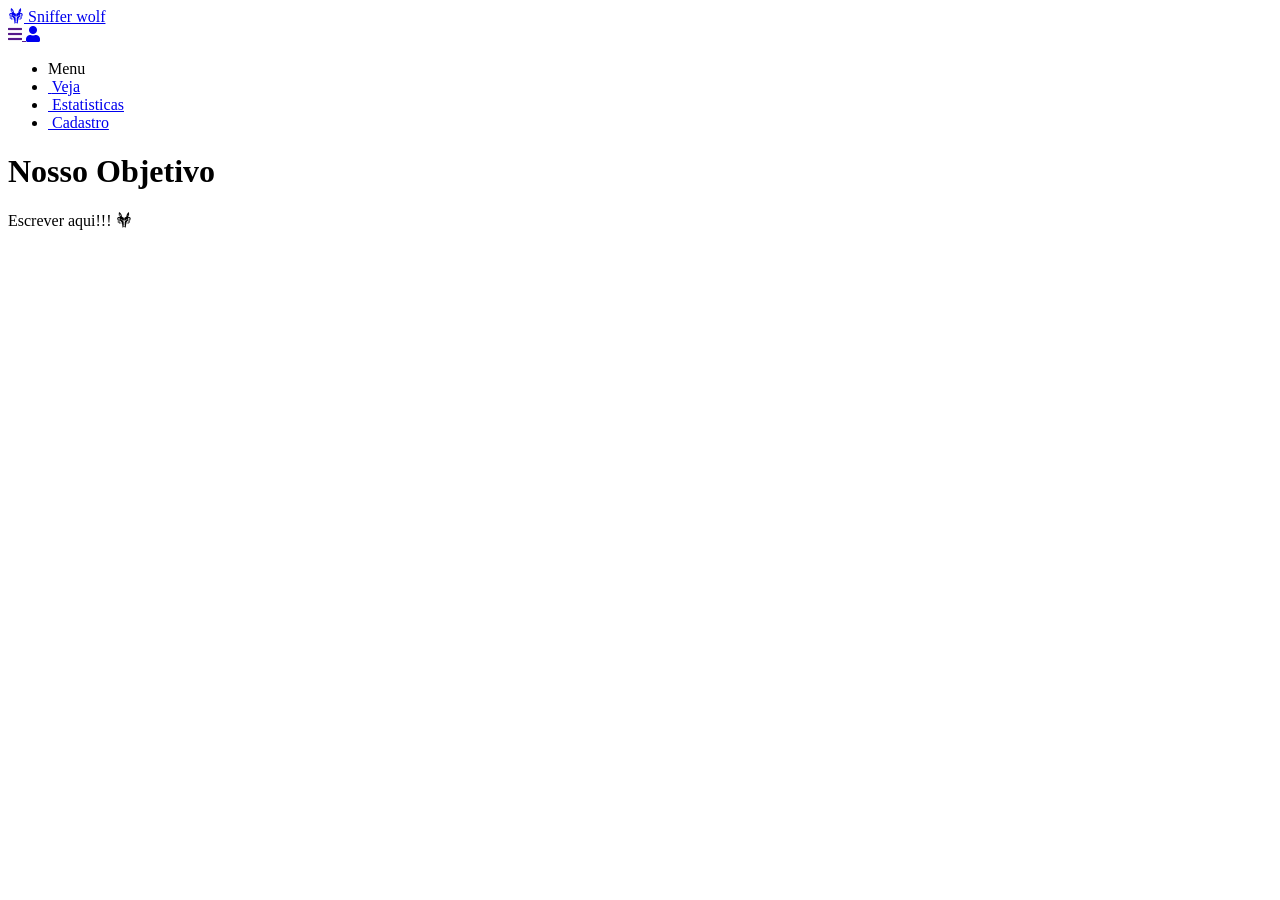
==== pages/home.html @ 00d46ee1 "pages/" ====
<!DOCTYPE html>
<html lang="en">

<head id="home">
  <meta charset="UTF-8">
  <meta name="viewport" content="width=device-width, initial-scale=1.0">
  <meta http-equiv="X-UA-Compatible" content="ie=edge">
  <title>Wolf Technology</title>

  <link rel="stylesheet" href="..//css/bootstrap.min.css">
  <link rel="stylesheet" href="..//css/bootstrap.min.css.map">
  <link rel="stylesheet" href="..//css/custom.css">
  <link rel="stylesheet" href="..//css/font-awesome.min.css">
  <link rel="stylesheet" href="..//css/layout.css">
  <link rel="stylesheet" href="..//css/navbar.css">
  <link rel="stylesheet" href="..//css/sidebar.css">
  <link rel="stylesheet" href="https://use.fontawesome.com/releases/v5.8.1/css/all.css" integrity="sha384-50oBUHEmvpQ+1lW4y57PTFmhCaXp0ML5d60M1M7uH2+nqUivzIebhndOJK28anvf" crossorigin="anonymous">
</head>

<body>
  <header>
    <nav class="navbar fixed-top row">
      <div class="d-sm-block text-center brand-name">
        <a class="" href="#home"><i class="fab fa-wolf-pack-battalion"></i> Sniffer wolf</a>
      </div>
      <div class="container-fluid navbar-content">
        <a id="menu-toggle" href="">
          <i class="fa fa-bars" aria-hidden="true"></i>
        </a>
        <a href="../pages/login.html"><i class="fa fa-user"></i></a>
      </div>
    </nav>
  </header>

  <div>
    <nav class="d-sm-block sidebar">
      <ul class="nav flex-column">
        <li class="nav-item nav-heading">
          <span class="text-muted">Menu</span>
        </li>
        <li class="nav-item">
          <a class="nav-link active" href="#">
            <i class="fa fa-tachometer" aria-hidden="true"></i>
            <span>Veja</span>
          </a>
        </li>
        <li class="nav-item">
          <a class="nav-link" href="#">
            <i class="fa fa-bar-chart" aria-hidden="true"></i>
            <span>Estatisticas</span>
          </a>
        </li>
        <li class="nav-item">
          <a class="nav-link" href="../pages/Register.html">
            <i class="fa fa-file-text" aria-hidden="true"></i>
            <span>Cadastro</span>
          </a>
        </li>
      </ul>
    </nav>

    <main role="main" class="container-fluid">
      <h1>Nosso Objetivo</h1>
      <p>Escrever aqui!!! <i class="fab fa-wolf-pack-battalion"></i></p>
    </main>
  </div>


</body>

</html>
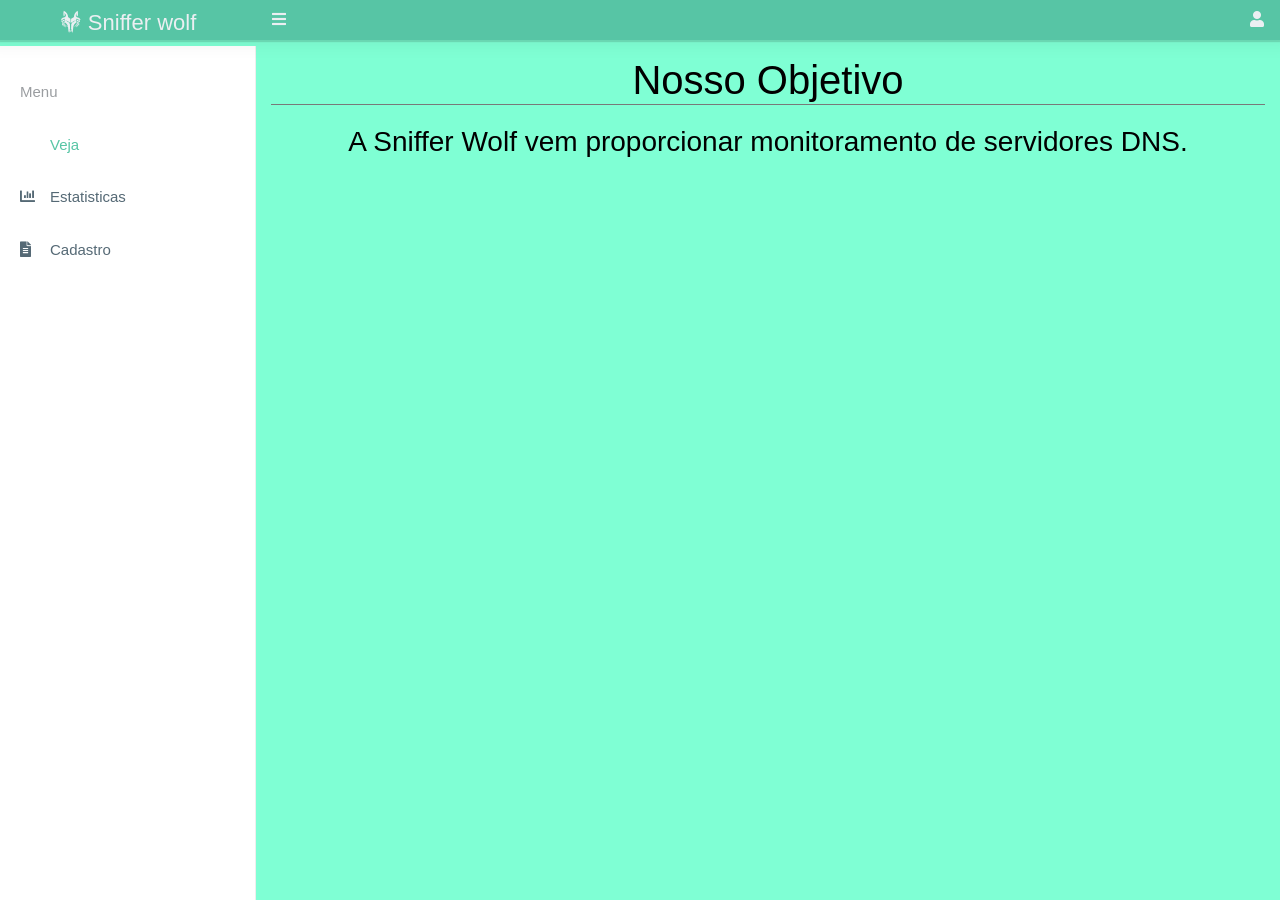
==== commit 81fc967c: "Indo" ====
--- a/pages/home.html
+++ b/pages/home.html
@@ -15,6 +15,7 @@
   <link rel="stylesheet" href="..//css/navbar.css">
   <link rel="stylesheet" href="..//css/sidebar.css">
   <link rel="stylesheet" href="https://use.fontawesome.com/releases/v5.8.1/css/all.css" integrity="sha384-50oBUHEmvpQ+1lW4y57PTFmhCaXp0ML5d60M1M7uH2+nqUivzIebhndOJK28anvf" crossorigin="anonymous">
+  <link rel="stylesheet" href="../css/meu.css">
 </head>
 
 <body>
@@ -60,8 +61,8 @@
     </nav>
 
     <main role="main" class="container-fluid">
-      <h1>Nosso Objetivo</h1>
-      <p>Escrever aqui!!! <i class="fab fa-wolf-pack-battalion"></i></p>
+      <h1 class="cor">Nosso Objetivo</h1>
+      <h3 class="cor">A Sniffer Wolf vem proporcionar monitoramento de servidores DNS.</h3>
     </main>
   </div>
 
--- a/css/custom.css
+++ b/css/custom.css
@@ -0,0 +1,32 @@
+@import "layout.css";
+@import "navbar.css";
+@import "sidebar.css";
+
+body {
+  font-family: "Source Sans Pro", sans-serif;
+  font-size: 1rem;
+  font-weight: 300;
+  line-height: 1.5;
+  color: #797979;
+  background-color: #eee;
+  padding-top: 3.5rem;
+}
+
+.text-muted {
+  color: #9a9da0 !important;
+}
+
+main {
+  width: auto !important;
+}
+
+main h1 {
+  margin-bottom: 20px;
+  border-bottom: 1px solid #797979;
+}
+
+main .card .counter{
+  margin: 10px 0;
+  font-weight: 700;
+}
+
--- a/css/layout.css
+++ b/css/layout.css
@@ -0,0 +1,29 @@
+.sidebar,
+.navbar .brand-name {
+  width: 20%;
+  transition: all .5s;
+}
+
+.sidebar+main,
+.navbar .navbar-content {
+  margin-left: 20%;
+}
+
+.sidebar.only-icons+main,
+.navbar.only-icons .navbar-content {
+  margin-left: 70px;
+}
+
+.sidebar.only-icons,
+.navbar.only-icons .brand-name {
+  width: 70px;
+}
+
+main .logs,
+main .card .uptime table tbody {
+  height: 220px;
+  overflow: hidden;
+  overflow-y: scroll;
+  outline: none;
+  margin-bottom: 1rem;
+}
--- a/css/navbar.css
+++ b/css/navbar.css
@@ -0,0 +1,75 @@
+.navbar {
+  background-color: #57c5a5;
+  box-shadow: 0 2px 1px 0 rgba(0, 0, 0, 0.12), 0 2px 20px 0 rgba(0, 0, 0, 0.08);
+}
+
+.navbar .brand-name {
+  position: fixed;
+  top: 0;
+  left: 0;
+  z-index: 2;
+}
+
+.navbar .brand-name a {
+  font-size: 22px;
+  line-height: 46px;
+  vertical-align: middle;
+}
+
+.navbar .brand-name a:hover {
+  text-decoration: none;
+}
+
+.navbar.only-icons .brand-name a {
+  display: none;
+}
+
+.navbar .navbar-content {
+  display: flex;
+  justify-content: space-between;
+}
+
+.navbar form {
+  position: relative;
+}
+
+.navbar form a {
+  position: absolute;
+  top: 2px;
+  left: 150px;
+}
+
+.navbar form .form-control {
+  border: none;
+  font-size: 13px;
+  color: #ffffff;
+  padding-left: 20px;
+  padding-right: 40px;
+  background-color: rgba(235, 239, 242, 0.25) !important;
+  box-shadow: none;
+  border-radius: 30px;
+  height: 30px;
+  font-weight: 600;
+  width: 180px;
+}
+
+.navbar input::-webkit-input-placeholder {
+  color: rgba(255, 255, 255, 0.7);
+  font-weight: normal;
+}
+
+.navbar input:-moz-placeholder {
+  color: rgba(255, 255, 255, 0.7);
+}
+
+.navbar input::-moz-placeholder {
+  color: rgba(255, 255, 255, 0.7);
+}
+
+.navbar input:-ms-input-placeholder {
+  color: rgba(255, 255, 255, 0.7);
+}
+
+.navbar a {
+  color: #ebeff2;
+}
--- a/css/sidebar.css
+++ b/css/sidebar.css
@@ -0,0 +1,60 @@
+.sidebar {
+  position: fixed;
+  top: 46px;
+  bottom: 0;
+  left: 0;
+  z-index: 2;
+  padding: 20px 0;
+  overflow-x: hidden;
+  overflow-y: auto;
+  border-right: 1px solid #eee;
+  background: #ffffff;
+}
+
+.sidebar .nav-link {
+  position: relative;
+}
+
+.sidebar .nav-link span {
+  position: absolute;
+  opacity: 1;
+  transition: opacity .5s, right .6s;
+}
+
+.sidebar.only-icons span {
+  right: 300px;
+  opacity: 0;
+}
+
+.sidebar.only-icons .fa {
+  font-size: 1.3rem;
+}
+
+.sidebar.only-icons .nav-link {
+  text-align: center;
+}
+
+.sidebar .nav {
+  margin-bottom: 20px;
+}
+
+.sidebar .nav-link,
+.sidebar .nav-heading {
+  color: rgba(67, 89, 102, 0.9);
+  padding: 12px 20px;
+  margin: 3px 0px;
+  font-size: 15px;
+}
+
+.sidebar .nav-link:hover {
+  color: #435966 !important;
+  text-decoration: none;
+}
+
+.sidebar .nav-link.active {
+  color: #57c5a5 !important;
+}
+
+.sidebar .nav-link .fa {
+  width: 30px;
+}
--- a/css/meu.css
+++ b/css/meu.css
@@ -0,0 +1,7 @@
+body{
+    background-color: aquamarine;
+}
+.cor{
+    color: black;
+    text-align: center;
+}
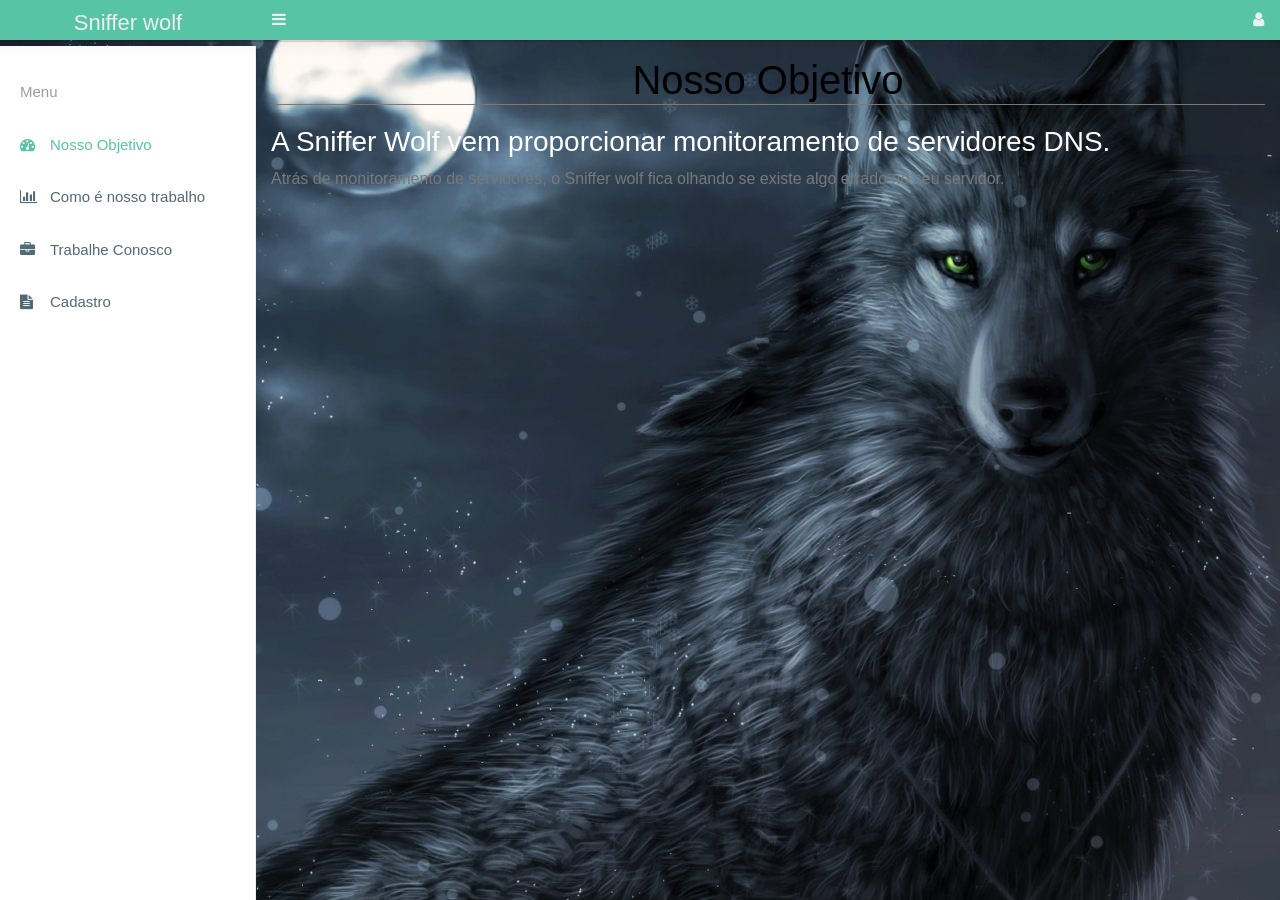
==== commit 02f8eac9: "tentando" ====
--- a/pages/home.html
+++ b/pages/home.html
@@ -14,7 +14,6 @@
   <link rel="stylesheet" href="..//css/layout.css">
   <link rel="stylesheet" href="..//css/navbar.css">
   <link rel="stylesheet" href="..//css/sidebar.css">
-  <link rel="stylesheet" href="https://use.fontawesome.com/releases/v5.8.1/css/all.css" integrity="sha384-50oBUHEmvpQ+1lW4y57PTFmhCaXp0ML5d60M1M7uH2+nqUivzIebhndOJK28anvf" crossorigin="anonymous">
   <link rel="stylesheet" href="../css/meu.css">
 </head>
 
@@ -40,19 +39,25 @@
           <span class="text-muted">Menu</span>
         </li>
         <li class="nav-item">
-          <a class="nav-link active" href="#">
+          <a class="nav-link active" href="#objetivo">
             <i class="fa fa-tachometer" aria-hidden="true"></i>
-            <span>Veja</span>
+            <span>Nosso Objetivo</span>
           </a>
         </li>
         <li class="nav-item">
           <a class="nav-link" href="#">
             <i class="fa fa-bar-chart" aria-hidden="true"></i>
-            <span>Estatisticas</span>
+            <span>Como é nosso trabalho</span>
           </a>
         </li>
         <li class="nav-item">
-          <a class="nav-link" href="../pages/Register.html">
+          <a class="nav-link" href="#">
+            <i class="fa fa-briefcase" aria-hidden="true"></i>
+            <span>Trabalhe Conosco</span>
+          </a>
+        </li>
+        <li class="nav-item">
+          <a class="nav-link" href="#cadastro">
             <i class="fa fa-file-text" aria-hidden="true"></i>
             <span>Cadastro</span>
           </a>
@@ -61,8 +66,9 @@
     </nav>
 
     <main role="main" class="container-fluid">
-      <h1 class="cor">Nosso Objetivo</h1>
-      <h3 class="cor">A Sniffer Wolf vem proporcionar monitoramento de servidores DNS.</h3>
+      <h1 class="cor" id="objetivo">Nosso Objetivo</h1>
+      <h3 class="letras">A Sniffer Wolf vem proporcionar monitoramento de servidores DNS.</h3>
+      <p>Atrás de monitoramento de servidores, o Sniffer wolf fica olhando se existe algo errado no seu servidor.</p>
     </main>
   </div>
 
--- a/css/meu.css
+++ b/css/meu.css
@@ -1,7 +1,10 @@
 body{
-    background-color: aquamarine;
+    background-image: url(../img/lobo-negro.jpg);
 }
 .cor{
     color: black;
     text-align: center;
+}
+.letras{
+    color: white;
 }
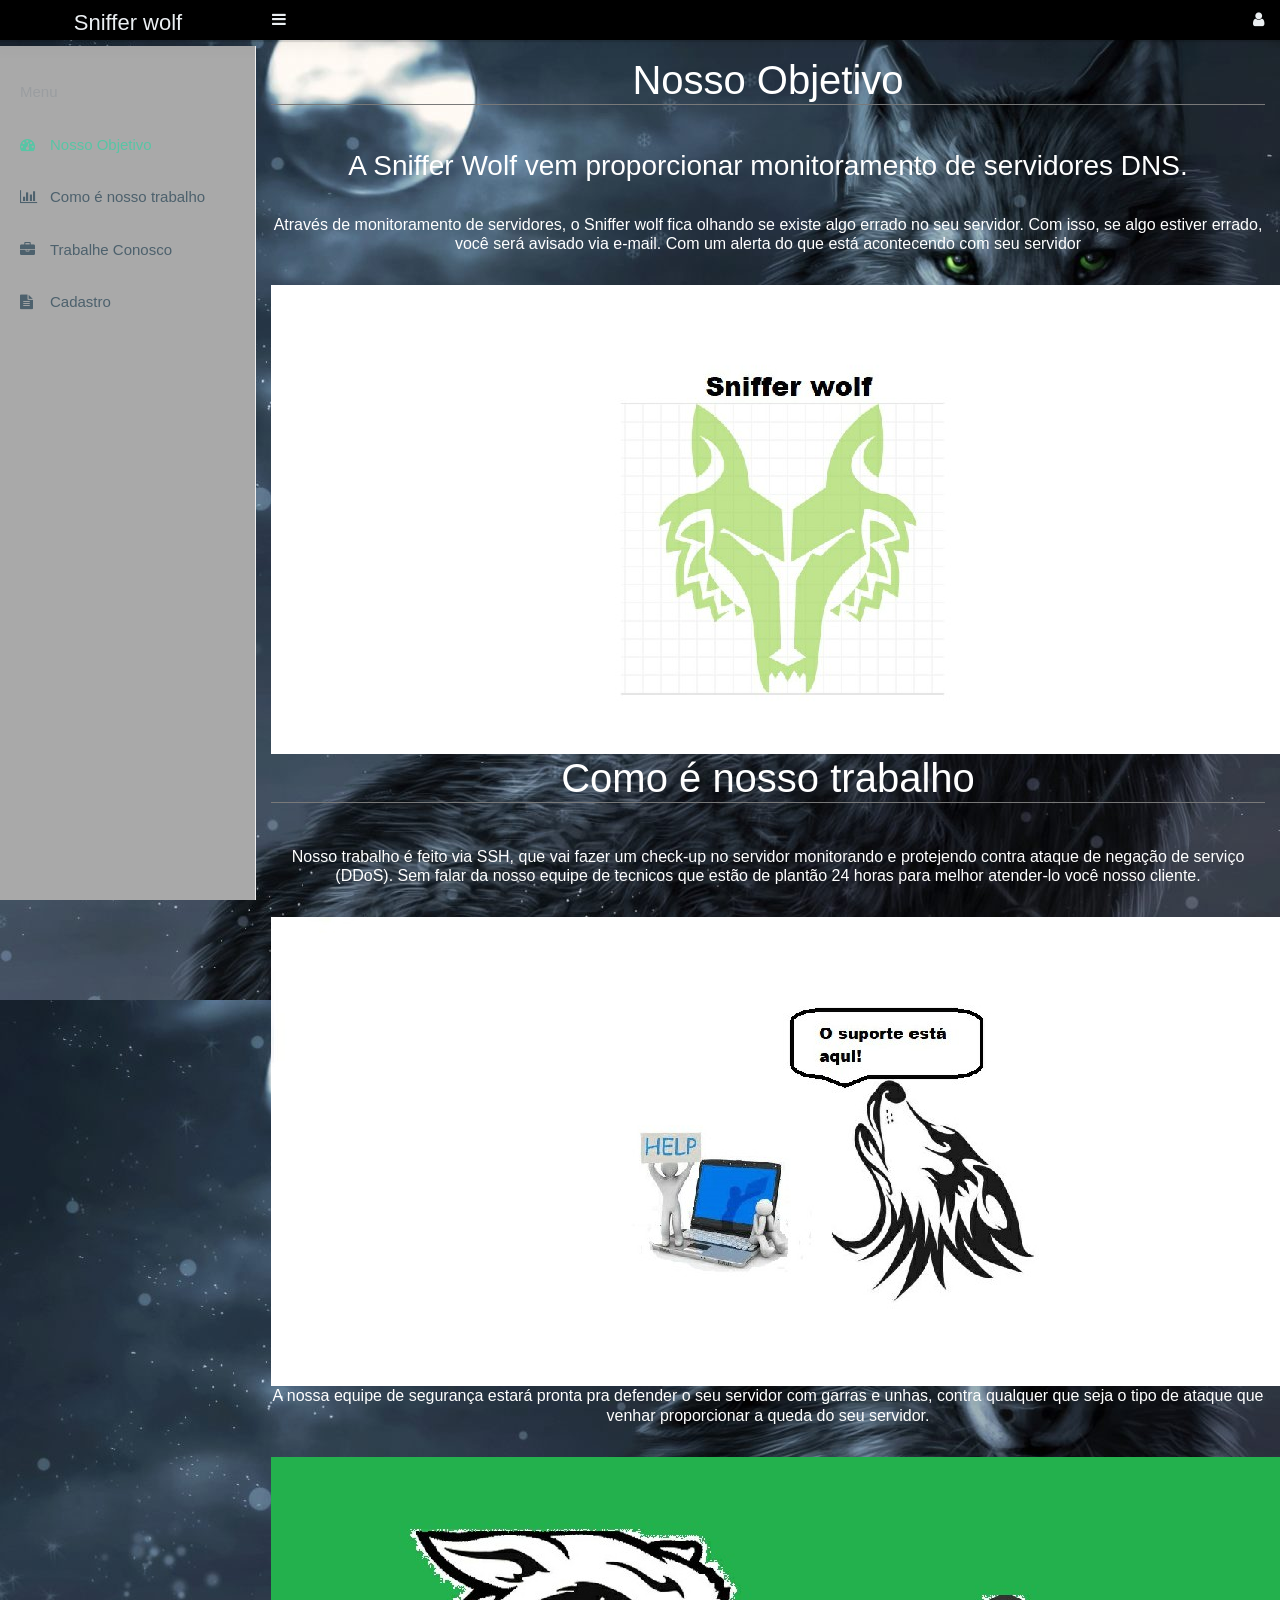
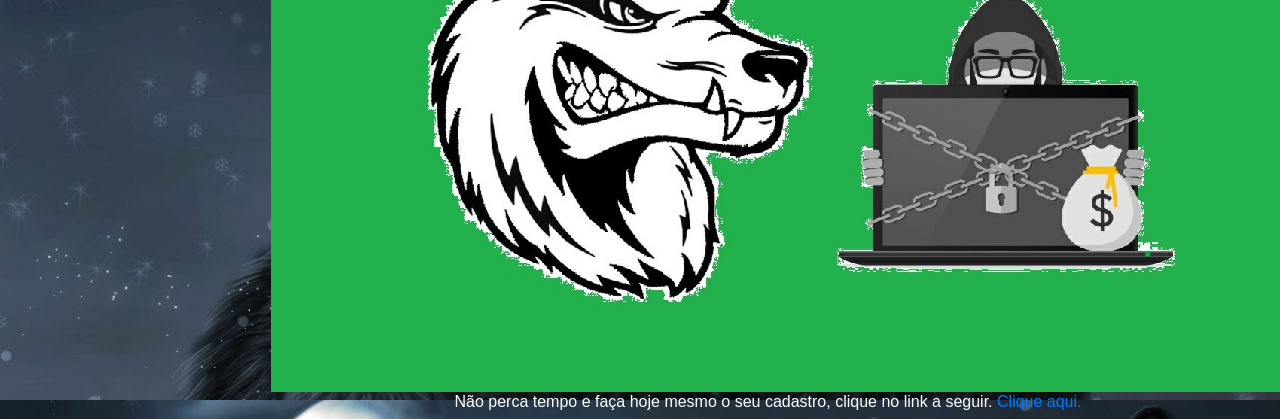
==== commit 4cd2f936: "quase pronto" ====
--- a/pages/home.html
+++ b/pages/home.html
@@ -45,7 +45,7 @@
           </a>
         </li>
         <li class="nav-item">
-          <a class="nav-link" href="#">
+          <a class="nav-link" href="#trabalho">
             <i class="fa fa-bar-chart" aria-hidden="true"></i>
             <span>Como é nosso trabalho</span>
           </a>
@@ -57,7 +57,7 @@
           </a>
         </li>
         <li class="nav-item">
-          <a class="nav-link" href="#cadastro">
+          <a class="nav-link" href="../pages/Register.html">
             <i class="fa fa-file-text" aria-hidden="true"></i>
             <span>Cadastro</span>
           </a>
@@ -66,9 +66,27 @@
     </nav>
 
     <main role="main" class="container-fluid">
-      <h1 class="cor" id="objetivo">Nosso Objetivo</h1>
-      <h3 class="letras">A Sniffer Wolf vem proporcionar monitoramento de servidores DNS.</h3>
-      <p>Atrás de monitoramento de servidores, o Sniffer wolf fica olhando se existe algo errado no seu servidor.</p>
+      <h1 class="cor letras" id="objetivo">Nosso Objetivo</h1><br>
+      <h3 class="cor letras">A Sniffer Wolf vem proporcionar monitoramento de servidores DNS.</h3><br>
+      <h6 class="cor letras">Através de monitoramento de servidores, o Sniffer wolf fica olhando se existe algo errado
+        no seu
+        servidor. Com isso, se algo estiver errado, você será avisado via e-mail. Com um alerta do que está acontecendo
+        com seu servidor</h6><br>
+      <img src="../img/Logo.jpg">
+      <br>
+      <h1 class="cor letras" id="trabalho">Como é nosso trabalho</h1><br>
+      <h6 class="cor letras">Nosso trabalho é feito via SSH, que vai fazer um check-up no servidor monitorando e
+        protejendo
+        contra ataque de negação de serviço (DDoS). Sem falar da nosso equipe de tecnicos que estão de plantão 24 horas
+        para melhor atender-lo você nosso cliente.</h6><br>
+      <img src="../img/suporte.jpg">
+      <br>
+      <h6 class="cor letras">A nossa equipe de segurança estará pronta pra defender o seu servidor com garras e unhas,
+        contra qualquer que seja o tipo de ataque que venhar proporcionar a queda do seu servidor.</h6><br>
+      <img src="../img/Segurança.jpg">
+      <br>
+      <h6 class="cor letras">Não perca tempo e faça hoje mesmo o seu cadastro, clique no link a seguir. <a
+          href="../pages/Register.html">Clique aqui.</a></h6>
     </main>
   </div>
 
--- a/css/navbar.css
+++ b/css/navbar.css
@@ -1,5 +1,5 @@
 .navbar {
-  background-color: #57c5a5;
+  background-color:black;
   box-shadow: 0 2px 1px 0 rgba(0, 0, 0, 0.12), 0 2px 20px 0 rgba(0, 0, 0, 0.08);
 }
 
--- a/css/sidebar.css
+++ b/css/sidebar.css
@@ -8,7 +8,7 @@
   overflow-x: hidden;
   overflow-y: auto;
   border-right: 1px solid #eee;
-  background: #ffffff;
+  background: darkgray;
 }
 
 .sidebar .nav-link {
@@ -47,7 +47,7 @@
 }
 
 .sidebar .nav-link:hover {
-  color: #435966 !important;
+  color: #57c5a5 !important;
   text-decoration: none;
 }
 
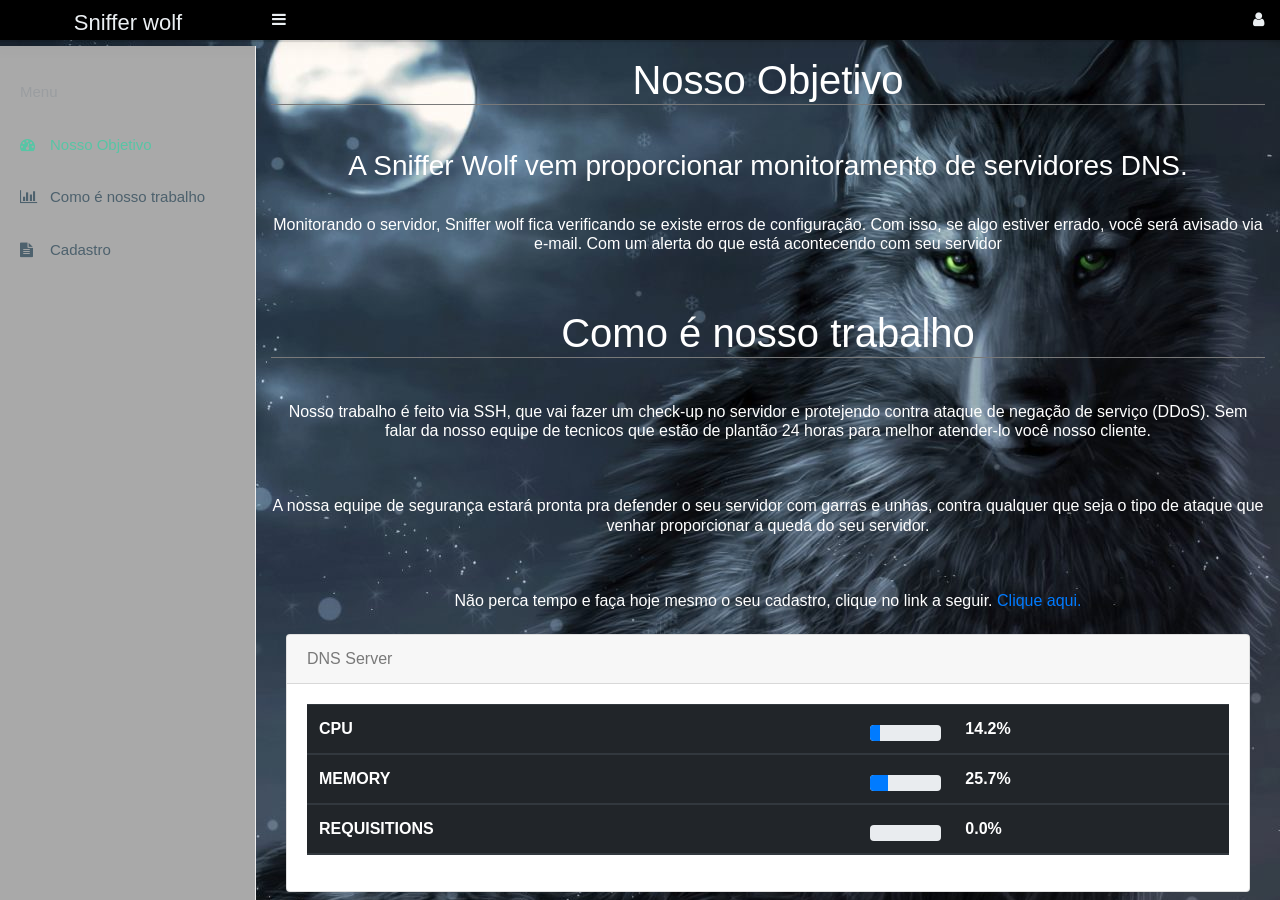
==== commit c166520c: "Primeira parte pronta" ====
--- a/pages/home.html
+++ b/pages/home.html
@@ -51,13 +51,7 @@
           </a>
         </li>
         <li class="nav-item">
-          <a class="nav-link" href="#">
-            <i class="fa fa-briefcase" aria-hidden="true"></i>
-            <span>Trabalhe Conosco</span>
-          </a>
-        </li>
-        <li class="nav-item">
-          <a class="nav-link" href="../pages/Register.html">
+          <a class="nav-link" href="../pages/register.html">
             <i class="fa fa-file-text" aria-hidden="true"></i>
             <span>Cadastro</span>
           </a>
@@ -68,27 +62,68 @@
     <main role="main" class="container-fluid">
       <h1 class="cor letras" id="objetivo">Nosso Objetivo</h1><br>
       <h3 class="cor letras">A Sniffer Wolf vem proporcionar monitoramento de servidores DNS.</h3><br>
-      <h6 class="cor letras">Através de monitoramento de servidores, o Sniffer wolf fica olhando se existe algo errado
-        no seu
-        servidor. Com isso, se algo estiver errado, você será avisado via e-mail. Com um alerta do que está acontecendo
-        com seu servidor</h6><br>
-      <img src="../img/Logo.jpg">
+      <h6 class="cor letras">Monitorando o servidor, Sniffer wolf fica verificando se existe erros de configuração. Com isso, se algo estiver errado, você será avisado via e-mail. Com um alerta do que está acontecendo com seu servidor</h6><br>
+
       <br>
       <h1 class="cor letras" id="trabalho">Como é nosso trabalho</h1><br>
-      <h6 class="cor letras">Nosso trabalho é feito via SSH, que vai fazer um check-up no servidor monitorando e
-        protejendo
+      <h6 class="cor letras">Nosso trabalho é feito via SSH, que vai fazer um check-up no servidor e protejendo
         contra ataque de negação de serviço (DDoS). Sem falar da nosso equipe de tecnicos que estão de plantão 24 horas
         para melhor atender-lo você nosso cliente.</h6><br>
-      <img src="../img/suporte.jpg">
       <br>
       <h6 class="cor letras">A nossa equipe de segurança estará pronta pra defender o seu servidor com garras e unhas,
         contra qualquer que seja o tipo de ataque que venhar proporcionar a queda do seu servidor.</h6><br>
-      <img src="../img/Segurança.jpg">
       <br>
       <h6 class="cor letras">Não perca tempo e faça hoje mesmo o seu cadastro, clique no link a seguir. <a
-          href="../pages/Register.html">Clique aqui.</a></h6>
+          href="../pages/register.html">Clique aqui.</a></h6>
+      <div class="container mt-4">
+        <div class="row">
+          <div class="col">
+            <div class="card">
+              <div class="card-header">
+                DNS Server
+              </div>
+              <div class="card-body">
+                <table class="table table-dark">
+                  <thead>
+                    <tr>
+                      <th scope="col">CPU</th>
+                      <th scope="col">
+                        <div class="progress">
+                          <div class="progress-bar" role="progressbar" style="width: 14.2%;" aria-valuenow="25"
+                            aria-valuemin="0" aria-valuemax="100"></div>
+                        </div>
+                      </th>
+                      <th scope="col">14.2%</th>
+                    </tr>
+                    <tr>
+                      <th>MEMORY</th>
+                      <th>
+                        <div class="progress">
+                          <div class="progress-bar" role="progressbar" style="width: 25.7%;" aria-valuenow="25"
+                            aria-valuemin="0" aria-valuemax="100"></div>
+                        </div>
+              </div>
+              </th>
+              <th>25.7%</th>
+              </tr>
+              <tr>
+                <th>REQUISITIONS</th>
+                <th>
+                  <div class="progress">
+                    <div class="progress-bar" role="progressbar" style="width: 0%;" aria-valuenow="25" aria-valuemin="0"
+                      aria-valuemax="100"></div>
+                  </div>
+                </th>
+                <th>0.0%</th>
+              </tr>
+              </thead>
+              </table>
+            </div>
+          </div>
+        </div>
+      </div>
     </main>
-  </div>
+
 
 
 </body>
